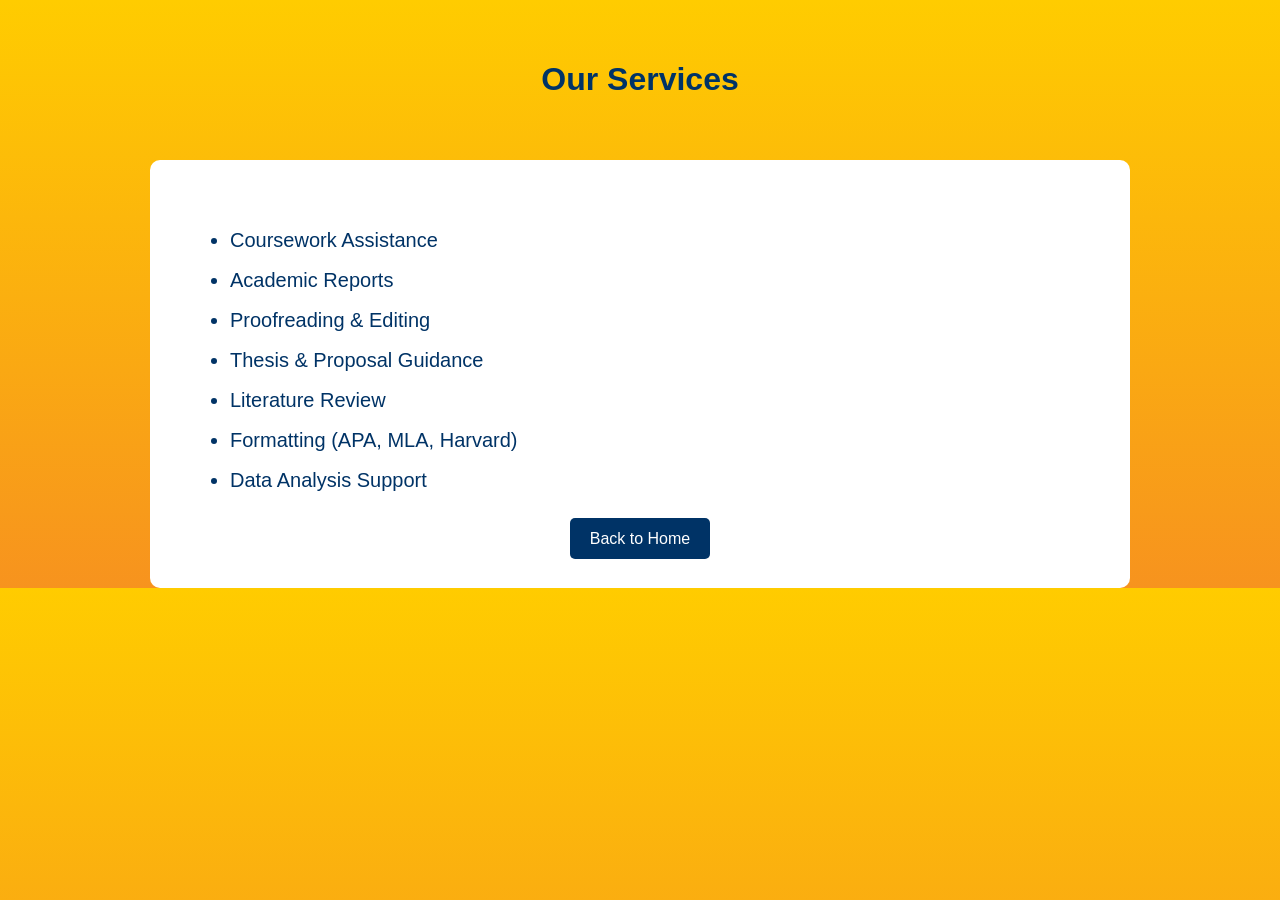
==== services.html @ 853fef97 "Add files via upload" ====
<!DOCTYPE html>
<html>
<head>
    <title>Campus Connect | Services</title>
</head>

<body style="
    margin:0;
    font-family: Arial, sans-serif;
    background: linear-gradient(to bottom, #ffcc00, #f7931e);
    color:#003366;
">

<div style="text-align:center; padding:40px;">
    <h1>Our Services</h1>
</div>

<div style="
    background:white;
    max-width:900px;
    margin:auto;
    padding:40px;
    border-radius:10px;
">

    <ul style="font-size:20px; line-height:2;">
        <li>Coursework Assistance</li>
        <li>Academic Reports</li>
        <li>Proofreading & Editing</li>
        <li>Thesis & Proposal Guidance</li>
        <li>Literature Review</li>
        <li>Formatting (APA, MLA, Harvard)</li>
        <li>Data Analysis Support</li>
    </ul>

    <div style="text-align:center; margin-top:30px;">
        <a href="index.html"
           style="
            background-color:#003366;
            color:white;
            padding:12px 20px;
            text-decoration:none;
            border-radius:5px;
           ">
            Back to Home
        </a>
    </div>

</div>

</body>
</html>
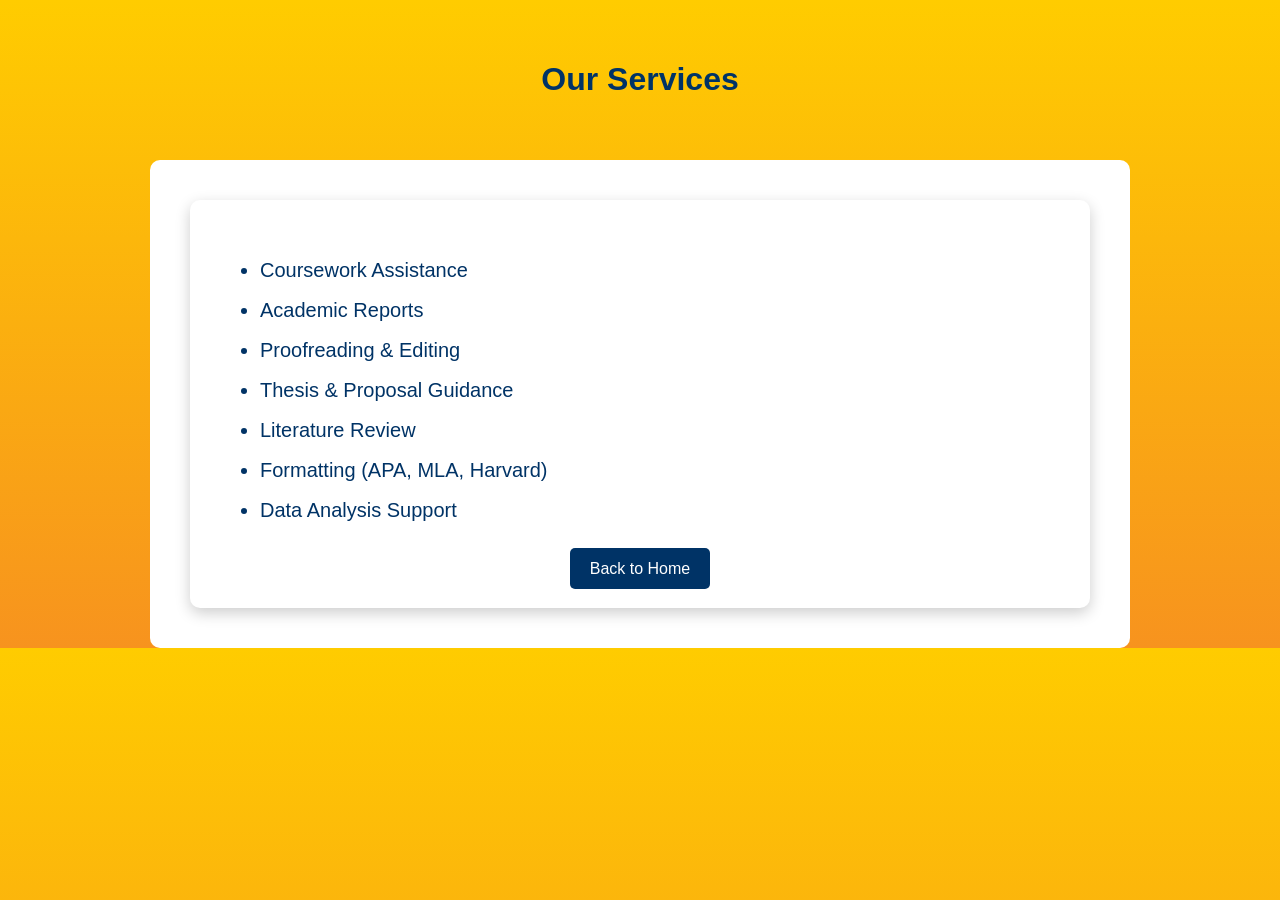
==== commit bb7ec649: "Add files via upload" ====
--- a/services.html
+++ b/services.html
@@ -3,6 +3,7 @@
 <head>
     <title>Campus Connect | Services</title>
 </head>
+<link rel="stylesheet" href="style.css">
 
 <body style="
     margin:0;
@@ -22,7 +23,7 @@
     padding:40px;
     border-radius:10px;
 ">
-
+<div class="container">
     <ul style="font-size:20px; line-height:2;">
         <li>Coursework Assistance</li>
         <li>Academic Reports</li>
--- a/style.css
+++ b/style.css
@@ -0,0 +1,86 @@
+body {
+    margin: 0;
+    font-family: Arial, sans-serif;
+    background: linear-gradient(to bottom, #ffcc00, #f7931e);
+    color: #003366;
+}
+
+.container {
+    max-width: 900px;
+    margin: auto;
+    background: white;
+    padding: 30px;
+    border-radius: 10px;
+    box-shadow: 0px 5px 15px rgba(0,0,0,0.2);
+}
+
+header {
+    text-align: center;
+    padding: 50px 20px;
+    color: white;
+}
+
+header h1 {
+    font-size: 45px;
+    margin: 0;
+}
+
+.hero-box {
+    background-color: #e53935;
+    color: white;
+    padding: 20px;
+    border-radius: 8px;
+    text-align: center;
+    font-size: 22px;
+    margin-bottom: 20px;
+}
+
+.button {
+    display: inline-block;
+    padding: 12px 20px;
+    text-decoration: none;
+    border-radius: 5px;
+    color: white;
+    margin: 5px;
+}
+
+.whatsapp { background-color: #25D366; }
+.instagram { background-color: #E1306C; }
+.primary { background-color: #003366; }
+
+footer {
+    text-align: center;
+    padding: 20px;
+    color: white;
+    margin-top: 40px;
+}
+
+/* Testimonials */
+.testimonial {
+    background: #f4f4f4;
+    padding: 15px;
+    border-radius: 8px;
+    margin-bottom: 15px;
+}
+
+/* Contact Form */
+input, textarea {
+    width: 100%;
+    padding: 10px;
+    margin-top: 8px;
+    margin-bottom: 15px;
+    border-radius: 5px;
+    border: 1px solid #ccc;
+}
+
+/* Mobile Optimization */
+@media (max-width: 600px) {
+    header h1 {
+        font-size: 30px;
+    }
+
+    .container {
+        margin: 15px;
+        padding: 20px;
+    }
+}
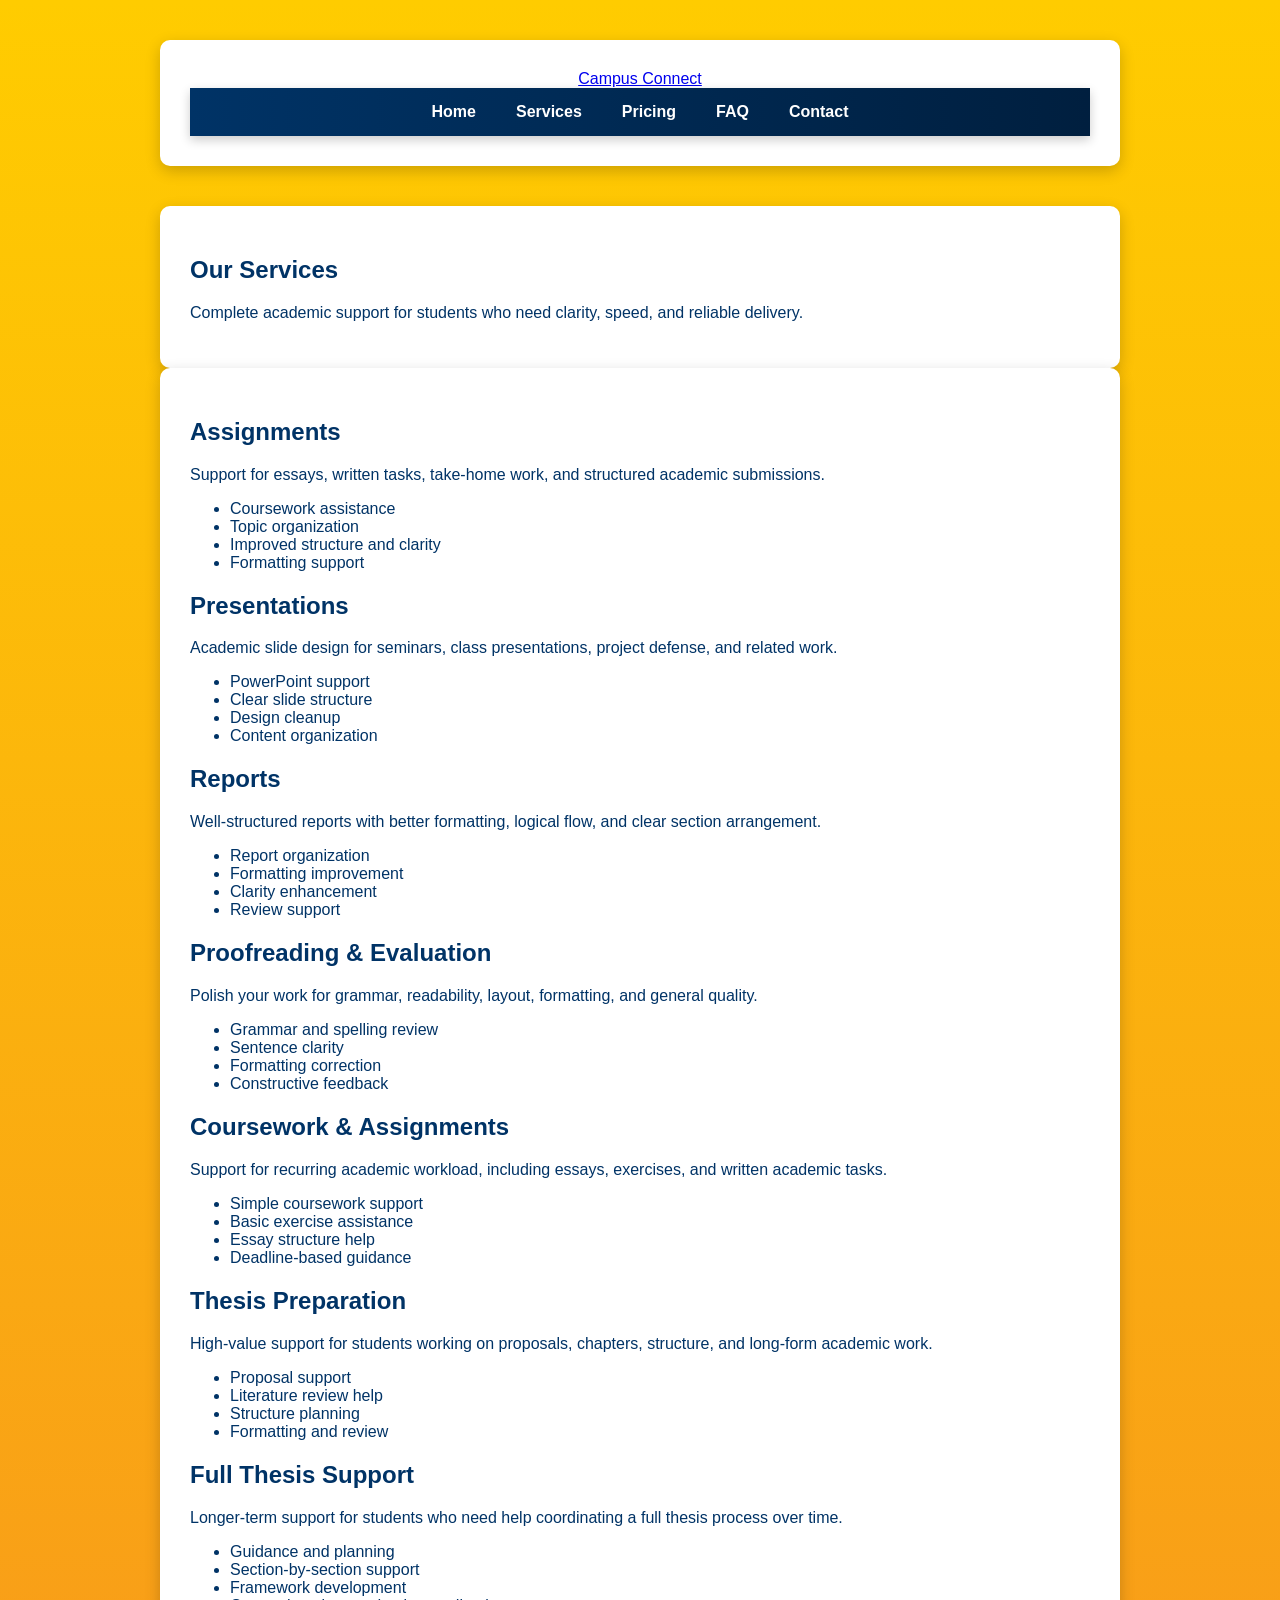
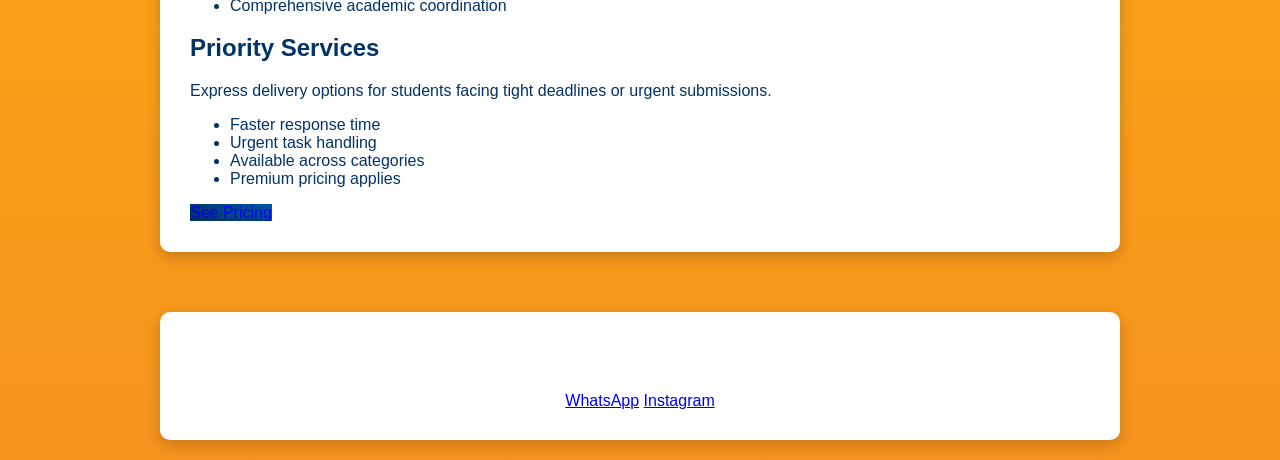
==== commit cff88465: "Revamp services.html with new structure and content Updated the services page with a new layout, add" ====
--- a/services.html
+++ b/services.html
@@ -1,53 +1,143 @@
 <!DOCTYPE html>
-<html>
+<html lang="en">
 <head>
-    <title>Campus Connect | Services</title>
+  <meta charset="UTF-8">
+  <meta name="viewport" content="width=device-width, initial-scale=1.0">
+  <title>Services | Campus Connect</title>
+  <meta name="description" content="Explore Campus Connect academic support services.">
+  <link rel="stylesheet" href="style.css">
 </head>
-<link rel="stylesheet" href="style.css">
+<body>
 
-<body style="
-    margin:0;
-    font-family: Arial, sans-serif;
-    background: linear-gradient(to bottom, #ffcc00, #f7931e);
-    color:#003366;
-">
+<header class="navbar">
+  <div class="container nav-container">
+    <a href="index.html" class="logo">Campus Connect</a>
+    <nav class="nav-menu">
+      <a href="index.html">Home</a>
+      <a href="services.html" class="active">Services</a>
+      <a href="pricing.html">Pricing</a>
+      <a href="faq.html">FAQ</a>
+      <a href="contact.html">Contact</a>
+    </nav>
+  </div>
+</header>
 
-<div style="text-align:center; padding:40px;">
+<section class="page-hero">
+  <div class="container">
     <h1>Our Services</h1>
-</div>
+    <p>Complete academic support for students who need clarity, speed, and reliable delivery.</p>
+  </div>
+</section>
 
-<div style="
-    background:white;
-    max-width:900px;
-    margin:auto;
-    padding:40px;
-    border-radius:10px;
-">
-<div class="container">
-    <ul style="font-size:20px; line-height:2;">
-        <li>Coursework Assistance</li>
-        <li>Academic Reports</li>
-        <li>Proofreading & Editing</li>
-        <li>Thesis & Proposal Guidance</li>
-        <li>Literature Review</li>
-        <li>Formatting (APA, MLA, Harvard)</li>
-        <li>Data Analysis Support</li>
-    </ul>
+<section class="section">
+  <div class="container">
+    <div class="service-detail-grid">
 
-    <div style="text-align:center; margin-top:30px;">
-        <a href="index.html"
-           style="
-            background-color:#003366;
-            color:white;
-            padding:12px 20px;
-            text-decoration:none;
-            border-radius:5px;
-           ">
-            Back to Home
-        </a>
+      <div class="card service-detail">
+        <h2>Assignments</h2>
+        <p>Support for essays, written tasks, take-home work, and structured academic submissions.</p>
+        <ul>
+          <li>Coursework assistance</li>
+          <li>Topic organization</li>
+          <li>Improved structure and clarity</li>
+          <li>Formatting support</li>
+        </ul>
+      </div>
+
+      <div class="card service-detail">
+        <h2>Presentations</h2>
+        <p>Academic slide design for seminars, class presentations, project defense, and related work.</p>
+        <ul>
+          <li>PowerPoint support</li>
+          <li>Clear slide structure</li>
+          <li>Design cleanup</li>
+          <li>Content organization</li>
+        </ul>
+      </div>
+
+      <div class="card service-detail">
+        <h2>Reports</h2>
+        <p>Well-structured reports with better formatting, logical flow, and clear section arrangement.</p>
+        <ul>
+          <li>Report organization</li>
+          <li>Formatting improvement</li>
+          <li>Clarity enhancement</li>
+          <li>Review support</li>
+        </ul>
+      </div>
+
+      <div class="card service-detail">
+        <h2>Proofreading & Evaluation</h2>
+        <p>Polish your work for grammar, readability, layout, formatting, and general quality.</p>
+        <ul>
+          <li>Grammar and spelling review</li>
+          <li>Sentence clarity</li>
+          <li>Formatting correction</li>
+          <li>Constructive feedback</li>
+        </ul>
+      </div>
+
+      <div class="card service-detail">
+        <h2>Coursework & Assignments</h2>
+        <p>Support for recurring academic workload, including essays, exercises, and written academic tasks.</p>
+        <ul>
+          <li>Simple coursework support</li>
+          <li>Basic exercise assistance</li>
+          <li>Essay structure help</li>
+          <li>Deadline-based guidance</li>
+        </ul>
+      </div>
+
+      <div class="card service-detail">
+        <h2>Thesis Preparation</h2>
+        <p>High-value support for students working on proposals, chapters, structure, and long-form academic work.</p>
+        <ul>
+          <li>Proposal support</li>
+          <li>Literature review help</li>
+          <li>Structure planning</li>
+          <li>Formatting and review</li>
+        </ul>
+      </div>
+
+      <div class="card service-detail">
+        <h2>Full Thesis Support</h2>
+        <p>Longer-term support for students who need help coordinating a full thesis process over time.</p>
+        <ul>
+          <li>Guidance and planning</li>
+          <li>Section-by-section support</li>
+          <li>Framework development</li>
+          <li>Comprehensive academic coordination</li>
+        </ul>
+      </div>
+
+      <div class="card service-detail">
+        <h2>Priority Services</h2>
+        <p>Express delivery options for students facing tight deadlines or urgent submissions.</p>
+        <ul>
+          <li>Faster response time</li>
+          <li>Urgent task handling</li>
+          <li>Available across categories</li>
+          <li>Premium pricing applies</li>
+        </ul>
+      </div>
+
     </div>
 
-</div>
+    <div class="center-top">
+      <a href="pricing.html" class="btn primary">See Pricing</a>
+    </div>
+  </div>
+</section>
+
+<footer>
+  <div class="container footer">
+    <p>© 2026 Campus Connect</p>
+    <div>
+      <a href="https://wa.me/36205105843" target="_blank">WhatsApp</a>
+      <a href="https://instagram.com/campusconnect75" target="_blank">Instagram</a>
+    </div>
+  </div>
+</footer>
 
 </body>
 </html>
--- a/style.css
+++ b/style.css
@@ -5,6 +5,64 @@
     color: #003366;
 }
 
+/* ===== NAVIGATION BAR ===== */
+nav {
+    position: sticky;
+    top: 0;
+    background: linear-gradient(90deg, #003366, #001f3f);
+    padding: 15px 0;
+    display: flex;
+    justify-content: center;
+    gap: 40px;
+    box-shadow: 0 4px 10px rgba(0,0,0,0.2);
+    z-index: 1000;
+}
+
+nav a {
+    color: white;
+    text-decoration: none;
+    font-weight: bold;
+    font-size: 16px;
+    position: relative;
+    transition: 0.3s ease;
+}
+
+nav a::after {
+    content: "";
+    position: absolute;
+    width: 0%;
+    height: 2px;
+    background: #ffcc00;
+    left: 0;
+    bottom: -5px;
+    transition: 0.3s;
+}
+
+nav a:hover {
+    color: #ffcc00;
+}
+
+nav a:hover::after {
+    width: 100%;
+}
+
+/* Header */
+header {
+    text-align: center;
+    padding: 40px 20px;
+    color: white;
+}
+
+header img {
+    width: 120px;
+}
+
+header h1 {
+    margin: 10px 0 5px;
+    font-size: 40px;
+}
+
+/* Container */
 .container {
     max-width: 900px;
     margin: auto;
@@ -14,17 +72,7 @@
     box-shadow: 0px 5px 15px rgba(0,0,0,0.2);
 }
 
-header {
-    text-align: center;
-    padding: 50px 20px;
-    color: white;
-}
-
-header h1 {
-    font-size: 45px;
-    margin: 0;
-}
-
+/* Hero Box */
 .hero-box {
     background-color: #e53935;
     color: white;
@@ -37,33 +85,74 @@
 
 .button {
     display: inline-block;
-    padding: 12px 20px;
+    padding: 12px 25px;
+    border-radius: 30px;
     text-decoration: none;
-    border-radius: 5px;
     color: white;
-    margin: 5px;
+    font-weight: bold;
+    transition: 0.3s ease;
+    box-shadow: 0 4px 15px rgba(0,0,0,0.2);
+}
+
+.primary {
+    background: linear-gradient(45deg, #003366, #0055aa);
+}
+
+.whatsapp {
+    background: linear-gradient(45deg, #25D366, #1ebe5d);
+}
+
+.instagram {
+    background: linear-gradient(45deg, #E1306C, #C13584);
+}
+
+.button:hover {
+    transform: translateY(-4px);
+    box-shadow: 0 8px 25px rgba(0,0,0,0.3);
 }
 
 .whatsapp { background-color: #25D366; }
 .instagram { background-color: #E1306C; }
 .primary { background-color: #003366; }
 
-footer {
-    text-align: center;
-    padding: 20px;
-    color: white;
-    margin-top: 40px;
-}
-
 /* Testimonials */
 .testimonial {
+    display: none;
     background: #f4f4f4;
     padding: 15px;
     border-radius: 8px;
-    margin-bottom: 15px;
 }
 
-/* Contact Form */
+/* ===== FAQ SECTION ===== */
+.faq-container {
+    max-width: 800px;
+    margin: auto;
+}
+
+.faq-item {
+    background: #f4f4f4;
+    margin-bottom: 15px;
+    border-radius: 8px;
+    overflow: hidden;
+    box-shadow: 0 3px 8px rgba(0,0,0,0.1);
+}
+
+.faq-question {
+    padding: 15px;
+    cursor: pointer;
+    font-weight: bold;
+    background: #003366;
+    color: white;
+}
+
+.faq-answer {
+    display: none;
+    padding: 15px;
+    background: white;
+}
+
+
+/* Form */
 input, textarea {
     width: 100%;
     padding: 10px;
@@ -73,10 +162,18 @@
     border: 1px solid #ccc;
 }
 
-/* Mobile Optimization */
+/* Footer */
+footer {
+    text-align: center;
+    padding: 20px;
+    color: white;
+    margin-top: 40px;
+}
+
+/* Mobile */
 @media (max-width: 600px) {
     header h1 {
-        font-size: 30px;
+        font-size: 28px;
     }
 
     .container {
